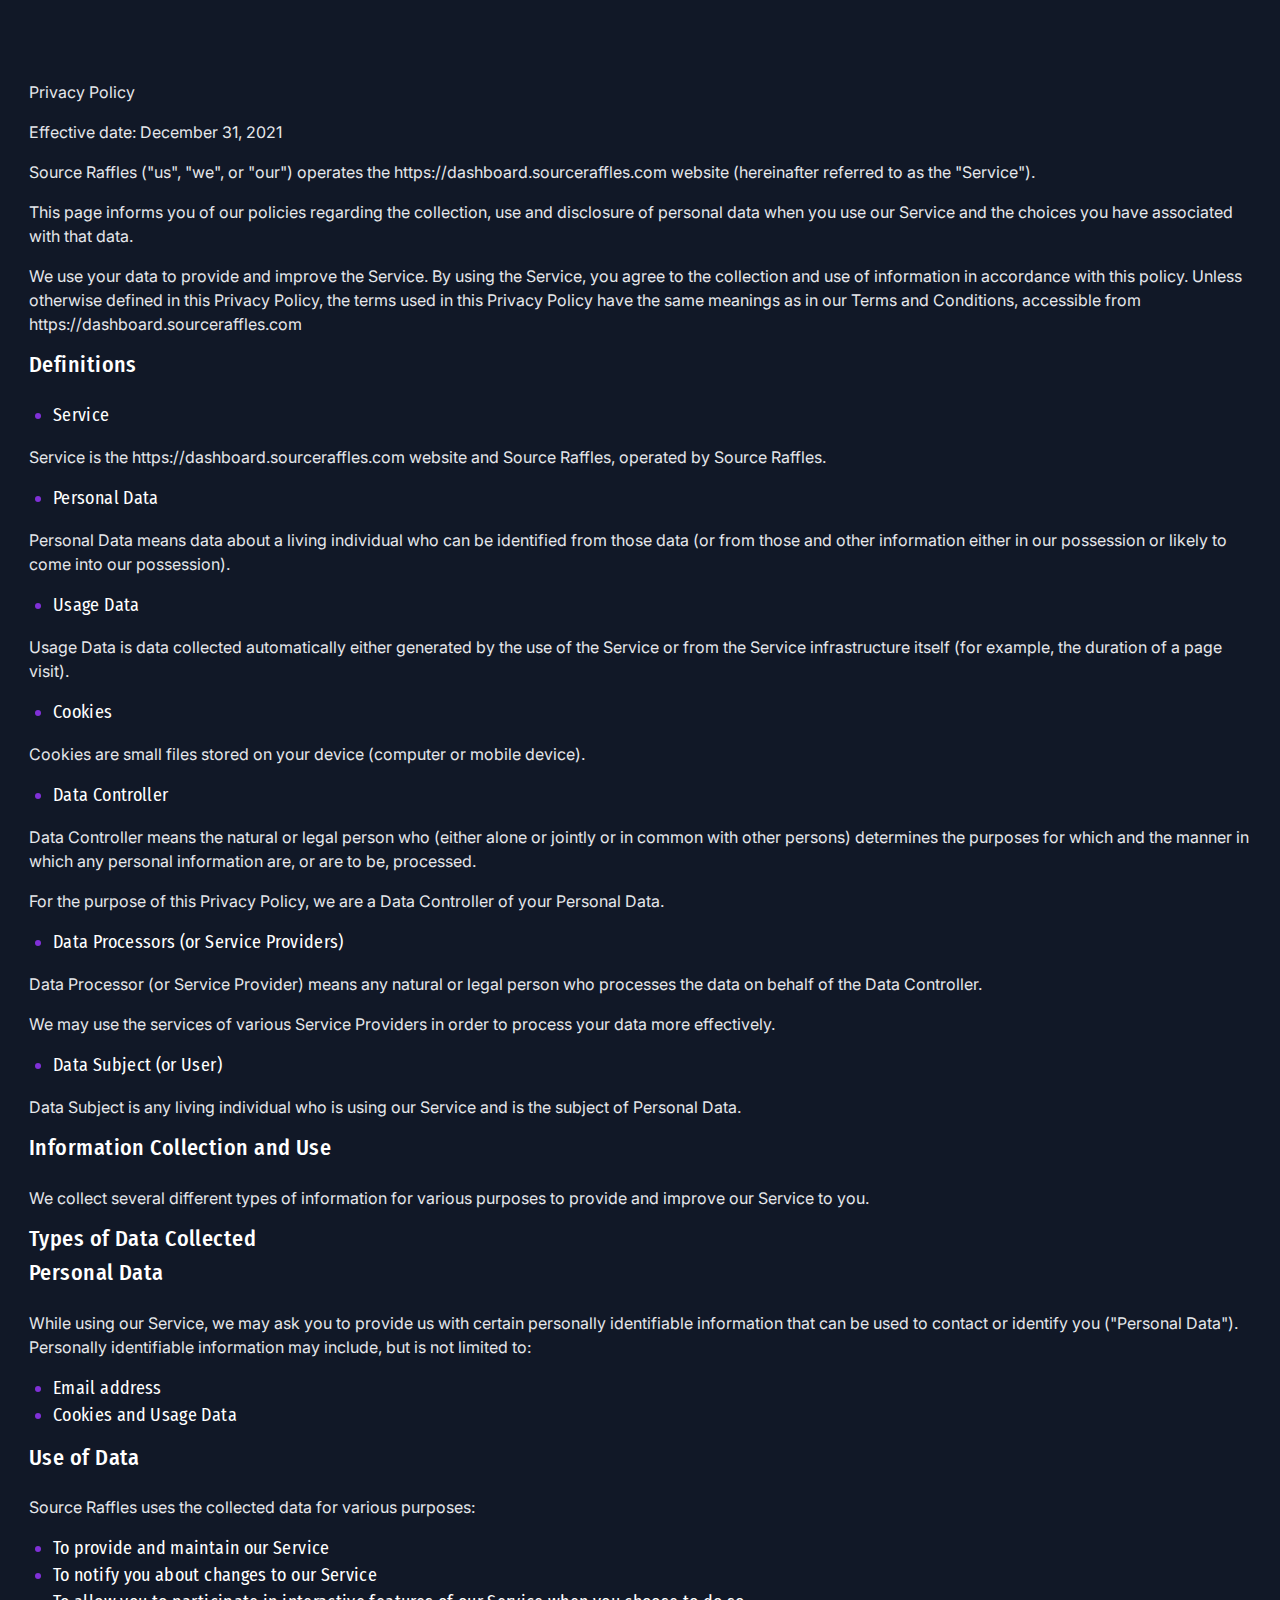
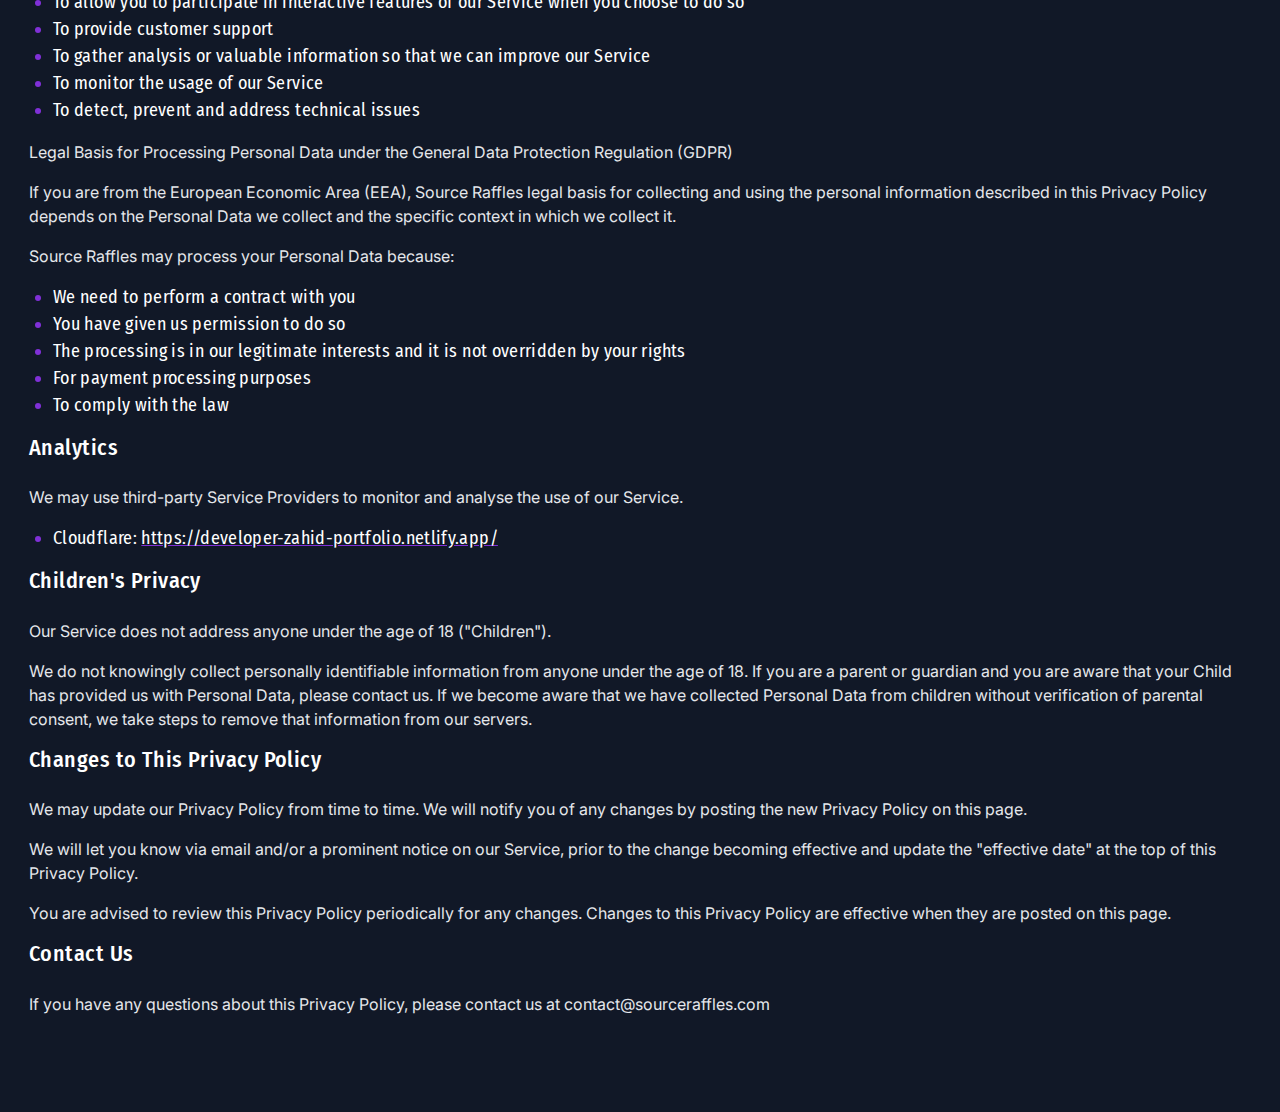
==== privacy.html @ 46d8545e "source raffles v1 init" ====
<!DOCTYPE html>
<html lang="en">
<head>
	<meta charset="UTF-8">
	<meta name="viewport" content="width=device-width, initial-scale=1, shrink-to-fit=no">
	<!-- Site Meta Data -->
    <meta name="author" content="Developer Zahid | Zahid Hasan Munna">
	<!-- Site Title -->
	<title>Source Raffles | Legal</title>
	<!-- Favicon Link -->
	<link rel="icon" type="image/png" sizes="512x512" href="./assets/images/favicon/android-chrome-512x512.png">
	<link rel="icon" type="image/png" sizes="192x192" href="./assets/images/favicon/android-chrome-192x192.png">
	<link rel="apple-touch-icon" sizes="180x180" href="./assets/images/favicon/apple-touch-icon.png">
	<link rel="icon" type="image/png" sizes="32x32" href="./assets/images/favicon/favicon-32x32.png">
	<link rel="icon" type="image/png" sizes="16x16" href="./assets/images/favicon/favicon-16x16.png">
	<link rel="icon" type="image/x-icon" href="./assets/images/favicon/favicon.ico">
	<!-- All CSS -->
	<link rel="stylesheet" href="./assets/plugins/bootstrap/css/bootstrap.min.css">
	<link rel="stylesheet" href="./assets/css/style.css">
</head>
<body>
	<!-- Legal and Privacy Section -->
	<div class="terms-and-privacy section-gap">
		<div class="container container--custom">
			<div class="row">
				<div class="col-12">
					<p>Privacy Policy</p>
					<p>Effective date: December 31, 2021</p>
					<p>Source Raffles ("us", "we", or "our") operates the https://dashboard.sourceraffles.com website (hereinafter referred to as the "Service").</p>
					<p>This page informs you of our policies regarding the collection, use and disclosure of personal data when you use our Service and the choices you have associated with that data.</p>
					<p>We use your data to provide and improve the Service. By using the Service, you agree to the collection and use of information in accordance with this policy. Unless otherwise defined in this Privacy Policy, the terms used in this Privacy Policy have the same meanings as in our Terms and Conditions, accessible from https://dashboard.sourceraffles.com</p>
					<h1 class="title mb-4">Definitions</h1>
					<ul class="list pl-4">
						<li>Service</li>
					</ul>
					<p>Service is the https://dashboard.sourceraffles.com website and Source Raffles, operated by Source Raffles.</p>
					<ul class="list pl-4">
						<li>Personal Data</li>
					</ul>
					<p>Personal Data means data about a living individual who can be identified from those data (or from those and other information either in our possession or likely to come into our possession).</p>
					<ul class="list pl-4">
						<li>Usage Data</li>
					</ul>
					<p>Usage Data is data collected automatically either generated by the use of the Service or from the Service infrastructure itself (for example, the duration of a page visit).</p>
					<ul class="list pl-4">
						<li>Cookies</li>
					</ul>
					<p>Cookies are small files stored on your device (computer or mobile device).</p>
					<ul class="list pl-4">
						<li>Data Controller</li>
					</ul>
					<p>Data Controller means the natural or legal person who (either alone or jointly or in common with other persons) determines the purposes for which and the manner in which any personal information are, or are to be, processed.</p>
					<p>For the purpose of this Privacy Policy, we are a Data Controller of your Personal Data.</p>
					<ul class="list pl-4">
						<li>Data Processors (or Service Providers)</li>
					</ul>
					<p>Data Processor (or Service Provider) means any natural or legal person who processes the data on behalf of the Data Controller.</p>
					<p>We may use the services of various Service Providers in order to process your data more effectively.</p>
					<ul class="list pl-4">
						<li>Data Subject (or User)</li>
					</ul>
					<p>Data Subject is any living individual who is using our Service and is the subject of Personal Data.</p>
					<h1 class="title d-inline-block mb-4">Information Collection and Use</h1>
					<p>We collect several different types of information for various purposes to provide and improve our Service to you.</p>
					<h1 class="title">Types of Data Collected</h1>
					<h1 class="title mb-4">Personal Data</h1>
					<p>While using our Service, we may ask you to provide us with certain personally identifiable information that can be used to contact or identify you ("Personal Data"). Personally identifiable information may include, but is not limited to:</p>
					<ul class="list pl-4">
						<li>Email address</li>
						<li>Cookies and Usage Data</li>
					</ul>
					<h1 class="title mb-4">Use of Data</h1>
					<p>Source Raffles uses the collected data for various purposes:</p>
					<ul class="list pl-4">
						<li>To provide and maintain our Service</li>
						<li>To notify you about changes to our Service</li>
						<li>To allow you to participate in interactive features of our Service when you choose to do so</li>
						<li>To provide customer support</li>
						<li>To gather analysis or valuable information so that we can improve our Service</li>
						<li>To monitor the usage of our Service</li>
						<li>To detect, prevent and address technical issues</li>
					</ul>
					<p>Legal Basis for Processing Personal Data under the General Data Protection Regulation (GDPR)</p>
					<p>If you are from the European Economic Area (EEA), Source Raffles legal basis for collecting and using the personal information described in this Privacy Policy depends on the Personal Data we collect and the specific context in which we collect it.</p>
					<p>Source Raffles may process your Personal Data because:</p>
					<ul class="list pl-4">
						<li>We need to perform a contract with you</li>
						<li>You have given us permission to do so</li>
						<li>The processing is in our legitimate interests and it is not overridden by your rights</li>
						<li>For payment processing purposes</li>
						<li>To comply with the law</li>
					</ul>
					<h1 class="title mb-4">Analytics</h1>
					<p>We may use third-party Service Providers to monitor and analyse the use of our Service.</p>
					<ul class="list pl-4">
						<li>Cloudflare: <a href="https://developer-zahid-portfolio.netlify.app/" target="_blank" class="link-text">https://developer-zahid-portfolio.netlify.app/</a></li>
					</ul>
					<h1 class="title mb-4">Children's Privacy</h1>
					<p>Our Service does not address anyone under the age of 18 ("Children").</p>
					<p>We do not knowingly collect personally identifiable information from anyone under the age of 18. If you are a parent or guardian and you are aware that your Child has provided us with Personal Data, please contact us. If we become aware that we have collected Personal Data from children without verification of parental consent, we take steps to remove that information from our servers.</p>
					<h1 class="title mb-4">Changes to This Privacy Policy</h1>
					<p>We may update our Privacy Policy from time to time. We will notify you of any changes by posting the new Privacy Policy on this page.</p>
					<p>We will let you know via email and/or a prominent notice on our Service, prior to the change becoming effective and update the "effective date" at the top of this Privacy Policy.</p>
					<p>You are advised to review this Privacy Policy periodically for any changes. Changes to this Privacy Policy are effective when they are posted on this page.</p>
					<h1 class="title mb-4">Contact Us</h1>
					<p>If you have any questions about this Privacy Policy, please contact us at contact@sourceraffles.com</p>
				</div>
			</div>
		</div>
	</div>
</body>
</html>
---- assets/css/style.css ----
/* 
------------------
Template Name: Source Raffles | Discord Gaming Bot Type Website
Author Name: Developer Zahid
Author Website: https://developer-zahid-portfolio.netlify.app/
Author Email: coderexpertzahid@gmail.com
Version: 1.00
------------------

----------------
Table of CSS Content
----------------

1.Google Fonts Link
2.Typography Reset
3.Reset CSS
4.Custom Container Style
5.Preloader Section Style
6.Common Section Gap Style
7.Common Section Heading Style
8.Common Large Text Style
9.Common Link Text Style
10.Common Transition Style
11.Common Text Shadow Style
12.Common Gradient Text Style
13.Common Gradient Background Color Style
14.Common Button's Style
15.Header Section Style
16.Off Canvas Navbar Toggler
17.Banner Section Style
18.Banner Image Animation Style
19.About Us Section Style
20.Features Section Style
21.Supported Sites Section Style
22.Contact Section Style
23.Footer Section Style
24.Terms and Privacy Page Style

------------------
*/
/* Google Fonts Link */
@import url("https://fonts.googleapis.com/css2?family=Inter:wght@400;500;600;700&display=swap");
@import url("https://fonts.googleapis.com/css2?family=Fira+Sans+Condensed:wght@300;400;500;700&display=swap");
/* Typography Reset */
h1, .h1,
h2, .h2,
h3, .h3,
h4, .h4,
h5, .h5,
h6, .h6 {
  font-family: "Fira Sans Condensed", sans-serif;
}

h1, .h1 {
  font-size: 2.25rem;
  font-weight: 700;
  letter-spacing: 0.02em;
}

h2, .h2 {
  font-size: 1.875rem;
}

h3, .h3 {
  font-size: 1.5rem;
}

h4, .h4 {
  font-size: 1.125rem;
}

h5, .h5 {
  font-size: 0.75rem;
}

p {
  font-size: 1rem;
}

@media (max-width: 575px) {
  p {
    font-size: 0.875rem;
  }
}

/* Reset CSS */
*,
*::before,
*::after {
  margin: 0;
  padding: 0;
  outline: none;
  -webkit-tap-highlight-color: transparent;
}

::-moz-selection {
  color: #F9FAFB;
  background: #5a12dc;
}

::selection {
  color: #F9FAFB;
  background: #5a12dc;
}

html,
body {
  scroll-behavior: smooth;
}

html {
  font-size: 16px;
  -webkit-text-size-adjust: none;
     -moz-text-size-adjust: none;
      -ms-text-size-adjust: none;
          text-size-adjust: none;
  scrollbar-width: thin;
  scrollbar-color: #8030d7 #111827;
}

html::-webkit-scrollbar {
  width: 8px;
}

html::-webkit-scrollbar-thumb {
  background-color: #8030d7;
}

html::-webkit-scrollbar-track {
  background-color: #111827;
}

body {
  color: rgba(229, 231, 235, 0.8);
  font-weight: 400;
  font-family: "Inter", sans-serif;
  background-color: #111827;
}

a,
a:hover,
a:focus,
a:active {
  text-decoration: none;
  color: unset;
}

a[href*="mailto:"] {
  word-wrap: anywhere;
}

button,
button:hover,
button:focus,
button:active {
  outline: none;
}

ul,
ol {
  list-style: none;
}

img {
  -o-object-fit: cover;
     object-fit: cover;
}

.user-select-none {
  pointer-events: none;
}

.list-inline {
  font-size: 0;
}

.list-inline-item {
  font-size: 1rem;
}

/* Custom Container Style */
@media (min-width: 1200px) {
  .container--custom {
    max-width: 78.25rem;
  }
}

/* Preloader Section Style */
.preloader {
  top: 0;
  left: 0;
  right: 0;
  bottom: 0;
  z-index: 9999;
  background: #1F2937;
  background: -webkit-radial-gradient(top, circle, #1F2937 0%, #111827 72%);
  background: -moz-radial-gradient(top, circle, #1F2937 0%, #111827 72%);
  background: -o-radial-gradient(top, circle, #1F2937 0%, #111827 72%);
  background: radial-gradient(top, circle, #1F2937 0%, #111827 72%);
}

.preloader__content.hide {
  -webkit-transition: -webkit-transform 0.6s cubic-bezier(0.36, 0, 0.66, -0.56);
  transition: -webkit-transform 0.6s cubic-bezier(0.36, 0, 0.66, -0.56);
  -o-transition: -o-transform 0.6s cubic-bezier(0.36, 0, 0.66, -0.56);
  -moz-transition: transform 0.6s cubic-bezier(0.36, 0, 0.66, -0.56), -moz-transform 0.6s cubic-bezier(0.36, 0, 0.66, -0.56);
  transition: transform 0.6s cubic-bezier(0.36, 0, 0.66, -0.56);
  transition: transform 0.6s cubic-bezier(0.36, 0, 0.66, -0.56), -webkit-transform 0.6s cubic-bezier(0.36, 0, 0.66, -0.56), -moz-transform 0.6s cubic-bezier(0.36, 0, 0.66, -0.56), -o-transform 0.6s cubic-bezier(0.36, 0, 0.66, -0.56);
}

.preloader__progressbar {
  width: 65vw;
  height: 2px;
  border-radius: 2px;
  background-color: rgba(31, 41, 55, 0.9);
}

.preloader__progressbar__progress {
  width: 0;
  height: 100%;
  border-radius: inherit;
}

.preloader__counter {
  font-size: 1.5rem;
  font-weight: 700;
}

.preloader.hide, .preloader__content.hide {
  -webkit-transform: translate(0%, 100vh) matrix(1, 0, 0, 1, 0, 0);
     -moz-transform: translate(0%, 100vh) matrix(1, 0, 0, 1, 0, 0);
      -ms-transform: translate(0%, 100vh) matrix(1, 0, 0, 1, 0, 0);
       -o-transform: translate(0%, 100vh) matrix(1, 0, 0, 1, 0, 0);
          transform: translate(0%, 100vh) matrix(1, 0, 0, 1, 0, 0);
}

.preloader.hide {
  -webkit-transition: -webkit-transform 0.6s cubic-bezier(0.25, 1, 0.5, 1);
  transition: -webkit-transform 0.6s cubic-bezier(0.25, 1, 0.5, 1);
  -o-transition: -o-transform 0.6s cubic-bezier(0.25, 1, 0.5, 1);
  -moz-transition: transform 0.6s cubic-bezier(0.25, 1, 0.5, 1), -moz-transform 0.6s cubic-bezier(0.25, 1, 0.5, 1);
  transition: transform 0.6s cubic-bezier(0.25, 1, 0.5, 1);
  transition: transform 0.6s cubic-bezier(0.25, 1, 0.5, 1), -webkit-transform 0.6s cubic-bezier(0.25, 1, 0.5, 1), -moz-transform 0.6s cubic-bezier(0.25, 1, 0.5, 1), -o-transform 0.6s cubic-bezier(0.25, 1, 0.5, 1);
}

/* Common Section Gap Style */
.section-gap {
  padding: 3rem 0;
}

@media (min-width: 768px) {
  .section-gap {
    padding: 5rem 0;
  }
}

.section-gap--fix {
  padding-bottom: 1rem;
}

@media (min-width: 768px) {
  .section-gap--fix {
    padding-bottom: -moz-calc(5rem - 55px);
    padding-bottom: calc(5rem - 55px);
  }
}

/* Common Section Heading Style */
.section-header {
  margin-bottom: 3.25rem;
}

@media (max-width: 1199px) {
  .section-header {
    margin-bottom: 2.5rem;
  }
}

@media (max-width: 767px) {
  .section-header {
    margin-bottom: 1.875rem;
  }
}

.section-header__title {
  font-size: 4.375rem;
}

@media (max-width: 767px) {
  .section-header__title {
    font-size: 3.125rem;
  }
}

@media (max-width: 575px) {
  .section-header__title {
    font-size: 2.375rem;
  }
}

@media (min-width: 992px) {
  .section-header__title {
    line-height: 5.25rem;
  }
}

/* Common Large Text Style */
.text-lg {
  font-weight: 500;
  line-height: 1.875rem;
}

@media (min-width: 1200px) {
  .text-lg {
    width: 55%;
    font-size: 1.25rem;
  }
}

/* Common Link Text Style */
.link-text {
  -webkit-text-decoration: underline #8030d7;
     -moz-text-decoration: underline #8030d7;
          text-decoration: underline #8030d7;
}

.link-text:hover, .link-text:focus {
  color: #8030d7;
  -webkit-text-decoration: underline #5a12dc;
     -moz-text-decoration: underline #5a12dc;
          text-decoration: underline #5a12dc;
}

/* Common Transition Style */
.link-text, .primary-btn,
.secondary-btn,
.scroll-top__btn, .primary-btn::before,
.scroll-top__btn::before, .simple-btn, .header, .header .navbar-toggler, .header .navbar .nav-item, .header .navbar .nav-link, .features__block__number, .features__block__number::before, .footer__list__link, .footer__social__link {
  -webkit-transition: all linear .3s;
  -o-transition: all linear .3s;
  -moz-transition: all linear .3s;
  transition: all linear .3s;
}

/* Common Text Shadow Style */
.section-header__title, .text-lg, .simple-btn, .banner__title {
  text-shadow: 0px 4px 4px rgba(0, 0, 0, 0.07);
}

/* Common Gradient Text Style */
.section-header__title, .banner__title {
  background: -webkit-linear-gradient(3.05deg, #8030d7 2.58%, #5a12dc 105.04%);
  background: -moz-linear-gradient(3.05deg, #8030d7 2.58%, #5a12dc 105.04%);
  background: -o-linear-gradient(3.05deg, #8030d7 2.58%, #5a12dc 105.04%);
  background: linear-gradient(86.95deg, #8030d7 2.58%, #5a12dc 105.04%);
  -webkit-background-clip: text;
  background-clip: text;
  -webkit-text-fill-color: transparent;
}

.section-header__title::-moz-selection, .banner__title::-moz-selection {
  -webkit-text-fill-color: #F9FAFB;
}

.section-header__title::selection, .banner__title::selection {
  -webkit-text-fill-color: #F9FAFB;
}

/* Common Gradient Background Color Style */
.preloader__progressbar__progress, .primary-btn,
.scroll-top__btn, .features__block__number {
  background: -webkit-linear-gradient(3.05deg, #7A2FCC 2.58%, #5E14DC 105.04%);
  background: -moz-linear-gradient(3.05deg, #7A2FCC 2.58%, #5E14DC 105.04%);
  background: -o-linear-gradient(3.05deg, #7A2FCC 2.58%, #5E14DC 105.04%);
  background: linear-gradient(86.95deg, #7A2FCC 2.58%, #5E14DC 105.04%);
}

/* Common Button's Style */
.primary-btn,
.secondary-btn,
.scroll-top__btn {
  color: #F9FAFB;
  border-radius: 0.3125rem;
}

.primary-btn:hover, .primary-btn:focus,
.secondary-btn:hover,
.secondary-btn:focus,
.scroll-top__btn:hover,
.scroll-top__btn:focus {
  color: #5a12dc;
}

.primary-btn,
.secondary-btn {
  font-family: "Inter", sans-serif;
  font-weight: 500;
}

.primary-btn,
.scroll-top__btn {
  isolation: isolate;
}

.primary-btn::before,
.scroll-top__btn::before {
  content: "";
  position: absolute;
  top: 0;
  left: 0;
  width: 100%;
  height: 100%;
  background-color: #F9FAFB;
  z-index: -1;
  border-radius: inherit;
  opacity: 0;
}

.primary-btn:hover::before, .primary-btn:focus::before,
.scroll-top__btn:hover::before,
.scroll-top__btn:focus::before {
  opacity: 1;
}

.primary-btn {
  font-size: 1rem;
  padding: 1.25rem 2.5rem;
}

.secondary-btn {
  font-size: 0.875rem;
  background-color: #1F2937;
  padding: 0.75rem 1.5rem;
}

.secondary-btn:hover, .secondary-btn:focus {
  background-color: #F9FAFB;
}

.scroll-top {
  bottom: 3%;
  right: 1%;
  display: none;
  cursor: pointer;
  z-index: 7;
}

@media (max-width: 575px) {
  .scroll-top {
    right: 2%;
    bottom: 2%;
  }
}

.scroll-top__btn {
  width: 2.8rem;
  height: 2.8rem;
  font-size: 1.5rem;
}

.simple-btn {
  color: #ffffff;
  font-size: 1.125rem;
  font-family: "Fira Sans Condensed", sans-serif;
  font-weight: 300;
  letter-spacing: 0.02em;
  text-underline-offset: 0;
}

.simple-btn:hover, .simple-btn:focus {
  color: #ffffff;
  -webkit-text-decoration: underline #8030d7;
     -moz-text-decoration: underline #8030d7;
          text-decoration: underline #8030d7;
  text-underline-offset: 0.5rem;
}

/* Header Section Style */
.header {
  position: fixed;
  z-index: 9;
  padding-top: 0.9375rem;
}

.header .navbar-toggler {
  font-size: 2rem;
  color: #ffffff;
  z-index: 8;
}

.header .navbar-toggler[aria-expanded="true"], .header .navbar-toggler:hover {
  color: #8030d7;
}

@media (max-width: 991px) {
  .header .navbar-collapse {
    position: fixed;
    top: 0;
    right: 0;
    -webkit-transform: translateX(100%);
       -moz-transform: translateX(100%);
        -ms-transform: translateX(100%);
         -o-transform: translateX(100%);
            transform: translateX(100%);
    display: -webkit-box;
    display: -webkit-flex;
    display: -moz-box;
    display: -ms-flexbox;
    display: flex;
    -webkit-box-orient: vertical;
    -webkit-box-direction: normal;
    -webkit-flex-direction: column;
       -moz-box-orient: vertical;
       -moz-box-direction: normal;
        -ms-flex-direction: column;
            flex-direction: column;
    -webkit-box-align: center;
    -webkit-align-items: center;
       -moz-box-align: center;
        -ms-flex-align: center;
            align-items: center;
    -webkit-box-pack: center;
    -webkit-justify-content: center;
       -moz-box-pack: center;
        -ms-flex-pack: center;
            justify-content: center;
    width: 50%;
    height: 100vh;
    background-color: #111827;
    -webkit-transition: -webkit-transform ease-in-out .3s;
    transition: -webkit-transform ease-in-out .3s;
    -o-transition: -o-transform ease-in-out .3s;
    -moz-transition: transform ease-in-out .3s, -moz-transform ease-in-out .3s;
    transition: transform ease-in-out .3s;
    transition: transform ease-in-out .3s, -webkit-transform ease-in-out .3s, -moz-transform ease-in-out .3s, -o-transform ease-in-out .3s;
  }
  .header .navbar-collapse.show {
    -webkit-transform: translateX(0);
       -moz-transform: translateX(0);
        -ms-transform: translateX(0);
         -o-transform: translateX(0);
            transform: translateX(0);
  }
  .header .navbar-collapse .navbar-nav {
    width: 100%;
  }
  .header .navbar-collapse .navbar-nav .nav-item {
    margin: 0.4rem 0;
  }
  .header .navbar-collapse .secondary-btn {
    margin-top: 0.4rem;
  }
}

@media (max-width: 767px) {
  .header .navbar-collapse {
    width: 100%;
  }
}

.header .navbar .nav-link {
  color: #F9FAFB;
  font-size: 0.875rem;
  font-weight: 500;
  padding-left: 1.25rem;
  padding-right: 1.25rem;
}

.header .navbar .nav-link.active, .header .navbar .nav-link:hover, .header .navbar .nav-link:focus {
  color: #8030d7;
}

.header--fixed {
  padding-top: 0;
  background-color: rgba(0, 0, 0, 0.5);
  -webkit-backdrop-filter: saturate(180%) blur(5px);
          backdrop-filter: saturate(180%) blur(5px);
}

/* Off Canvas Navbar Toggler */
.offCanvasMenuCloser {
  top: 0;
  left: 0;
  -webkit-transform: translateX(100%);
     -moz-transform: translateX(100%);
      -ms-transform: translateX(100%);
       -o-transform: translateX(100%);
          transform: translateX(100%);
  width: 100%;
  height: 100%;
  background: rgba(0, 0, 0, 0.5);
  z-index: 8;
  opacity: 0;
  -webkit-transition: opacity .4s ease .4s;
  -o-transition: opacity .4s ease .4s;
  -moz-transition: opacity .4s ease .4s;
  transition: opacity .4s ease .4s;
  display: none;
}

.offCanvasMenuCloser.show {
  -webkit-transform: translateX(0);
     -moz-transform: translateX(0);
      -ms-transform: translateX(0);
       -o-transform: translateX(0);
          transform: translateX(0);
  opacity: 1;
}

@media (min-width: 768px) and (max-width: 1199px) {
  .offCanvasMenuCloser {
    display: block;
  }
}

/* Banner Section Style */
.banner {
  padding-top: 10rem;
}

.banner__wrapper {
  padding-bottom: 5.625rem;
}

@media (min-width: 992px) {
  .banner__wrapper {
    padding-bottom: 10rem;
  }
}

.banner-shape {
  -webkit-filter: blur(110px);
          filter: blur(110px);
}

@media (min-width: 576px) {
  .banner-shape {
    -webkit-filter: blur(150px);
            filter: blur(150px);
  }
}

.banner-shape--left {
  left: -4.31%;
  width: 9.375rem;
  height: 9.375rem;
  background-color: #6218D9;
}

@media (min-width: 1401px) {
  .banner-shape--left {
    left: 15%;
  }
}

@media (min-width: 576px) {
  .banner-shape--left {
    width: 13.6875rem;
    height: 13rem;
  }
}

.banner-shape--center {
  left: 49.86%;
  -webkit-transform: translateY(80%);
     -moz-transform: translateY(80%);
      -ms-transform: translateY(80%);
       -o-transform: translateY(80%);
          transform: translateY(80%);
  width: 8.1875rem;
  height: 7.75rem;
  background-color: #A21CAF;
}

@media (max-width: 991px) {
  .banner-shape--center {
    left: initial;
    right: 0;
  }
}

.banner-shape--right {
  right: 0;
  -webkit-transform: translateY(20%);
     -moz-transform: translateY(20%);
      -ms-transform: translateY(20%);
       -o-transform: translateY(20%);
          transform: translateY(20%);
  width: 12.5rem;
  height: 11.25rem;
  background-color: #7E2FD7;
}

@media (max-width: 991px) {
  .banner-shape--right {
    bottom: 5%;
  }
}

@media (min-width: 576px) {
  .banner-shape--right {
    width: 21.25rem;
    height: 20.125rem;
  }
}

@media (min-width: 1401px) {
  .banner-shape--right {
    right: 10%;
  }
}

.banner__title {
  font-size: 4.375rem;
}

@media (max-width: 575px) {
  .banner__title {
    font-size: 3.125rem;
  }
}

.banner__text {
  font-size: 0.9375rem;
  font-weight: 500;
  margin: 2.375rem 0;
}

.banner__image {
  -webkit-animation-name: bounce;
     -moz-animation-name: bounce;
       -o-animation-name: bounce;
          animation-name: bounce;
  -webkit-animation-iteration-count: infinite;
     -moz-animation-iteration-count: infinite;
       -o-animation-iteration-count: infinite;
          animation-iteration-count: infinite;
}

.banner__image--front {
  margin-top: 4.375rem;
  -webkit-animation-duration: 4s;
     -moz-animation-duration: 4s;
       -o-animation-duration: 4s;
          animation-duration: 4s;
  -webkit-animation-timing-function: linear;
     -moz-animation-timing-function: linear;
       -o-animation-timing-function: linear;
          animation-timing-function: linear;
}

.banner__image--back {
  top: 0;
  left: 29%;
  -webkit-animation-duration: 3s;
     -moz-animation-duration: 3s;
       -o-animation-duration: 3s;
          animation-duration: 3s;
  -webkit-animation-timing-function: ease-in-out;
     -moz-animation-timing-function: ease-in-out;
       -o-animation-timing-function: ease-in-out;
          animation-timing-function: ease-in-out;
}

/* Banner Image Animation Style */
@-webkit-keyframes bounce {
  0%, 100% {
    -webkit-transform: translateY(0);
            transform: translateY(0);
  }
  50% {
    -webkit-transform: translateY(6%);
            transform: translateY(6%);
  }
}
@-moz-keyframes bounce {
  0%, 100% {
    -moz-transform: translateY(0);
         transform: translateY(0);
  }
  50% {
    -moz-transform: translateY(6%);
         transform: translateY(6%);
  }
}
@-o-keyframes bounce {
  0%, 100% {
    -o-transform: translateY(0);
       transform: translateY(0);
  }
  50% {
    -o-transform: translateY(6%);
       transform: translateY(6%);
  }
}
@keyframes bounce {
  0%, 100% {
    -webkit-transform: translateY(0);
       -moz-transform: translateY(0);
         -o-transform: translateY(0);
            transform: translateY(0);
  }
  50% {
    -webkit-transform: translateY(6%);
       -moz-transform: translateY(6%);
         -o-transform: translateY(6%);
            transform: translateY(6%);
  }
}

/* About Us Section Style */
@media (min-width: 1200px) {
  .about .text-lg {
    width: 55%;
  }
}

/* Features Section Style */
.features__block {
  color: #ffffff;
  margin-bottom: 3.4375rem;
}

.features__block__number {
  width: 4.5rem;
  height: 4.5rem;
  color: #8030d7;
  font-size: 1.875rem;
  font-weight: 500;
  margin-right: 2.5rem;
  isolation: isolate;
}

@media (max-width: 767px) {
  .features__block__number {
    width: 3.75rem;
    height: 3.75rem;
    font-size: 1.25rem;
    margin-right: 1.875rem;
  }
}

@media (max-width: 575px) {
  .features__block__number {
    width: 3.125rem;
    height: 3.125rem;
    margin-right: 1.25rem;
  }
}

.features__block__number::before {
  content: "";
  position: absolute;
  top: 0;
  left: 0;
  width: 100%;
  height: 100%;
  background-color: #F4F5F7;
  z-index: -1;
  border-radius: inherit;
  opacity: 1;
}

.features__block__title {
  font-size: 1.5rem;
  font-family: "Inter", sans-serif;
  font-weight: 500;
}

.features__block:hover .features__block__number {
  color: #ffffff;
}

.features__block:hover .features__block__number::before {
  opacity: 0;
}

/* Supported Sites Section Style */
.sites__list:not(:last-child) {
  margin-bottom: 4rem;
}

@media (max-width: 365px) {
  .sites__list:not(:last-child) .sites__list__item:nth-child(3) {
    margin-right: 0rem;
  }
  .sites__list:not(:last-child) .sites__list__item:nth-child(4) {
    display: block;
  }
}

@media (max-width: 480px) {
  .sites__list__item {
    margin-bottom: 0.625rem;
  }
}

.sites__list__item:not(:last-child) {
  margin-right: 1.5625rem;
}

@media (min-width: 1200px) {
  .sites__list__item:not(:last-child) {
    margin-right: 3.125rem;
  }
}

.sites__list__link__image {
  -webkit-filter: drop-shadow(0px 10px 20px rgba(41, 41, 42, 0.07));
          filter: drop-shadow(0px 10px 20px rgba(41, 41, 42, 0.07));
}

/* Contact Section Style */
@media (min-width: 1200px) {
  .contact .text-lg {
    width: 50%;
  }
}

/* Footer Section Style */
.footer {
  color: #F9FAFB;
  padding: 3rem 0;
}

.footer__list__link:hover, .footer__list__link:focus {
  -webkit-text-decoration: underline #8030d7;
     -moz-text-decoration: underline #8030d7;
          text-decoration: underline #8030d7;
}

.footer__social__item:not(:last-child) {
  margin-right: 1rem;
}

.footer__social__link {
  width: 2.5rem;
  height: 2.5rem;
  background-color: #1F2937;
}

.footer__social__link:hover, .footer__social__link:focus {
  color: #5a12dc;
  background-color: #F9FAFB;
}

/* Terms and Privacy Page Style */
.terms-and-privacy .title {
  color: #ffffff;
  font-size: 1.375rem;
  font-weight: 500;
}

.terms-and-privacy p {
  color: #E5E7EB;
}

.terms-and-privacy .list {
  color: #ffffff;
  font-size: 1.125rem;
  font-weight: 400;
  font-family: "Fira Sans Condensed", sans-serif;
  list-style-type: disc;
  letter-spacing: 0.02em;
}

.terms-and-privacy .list li::marker {
  color: #8030d7;
}
/*# sourceMappingURL=style.css.map */
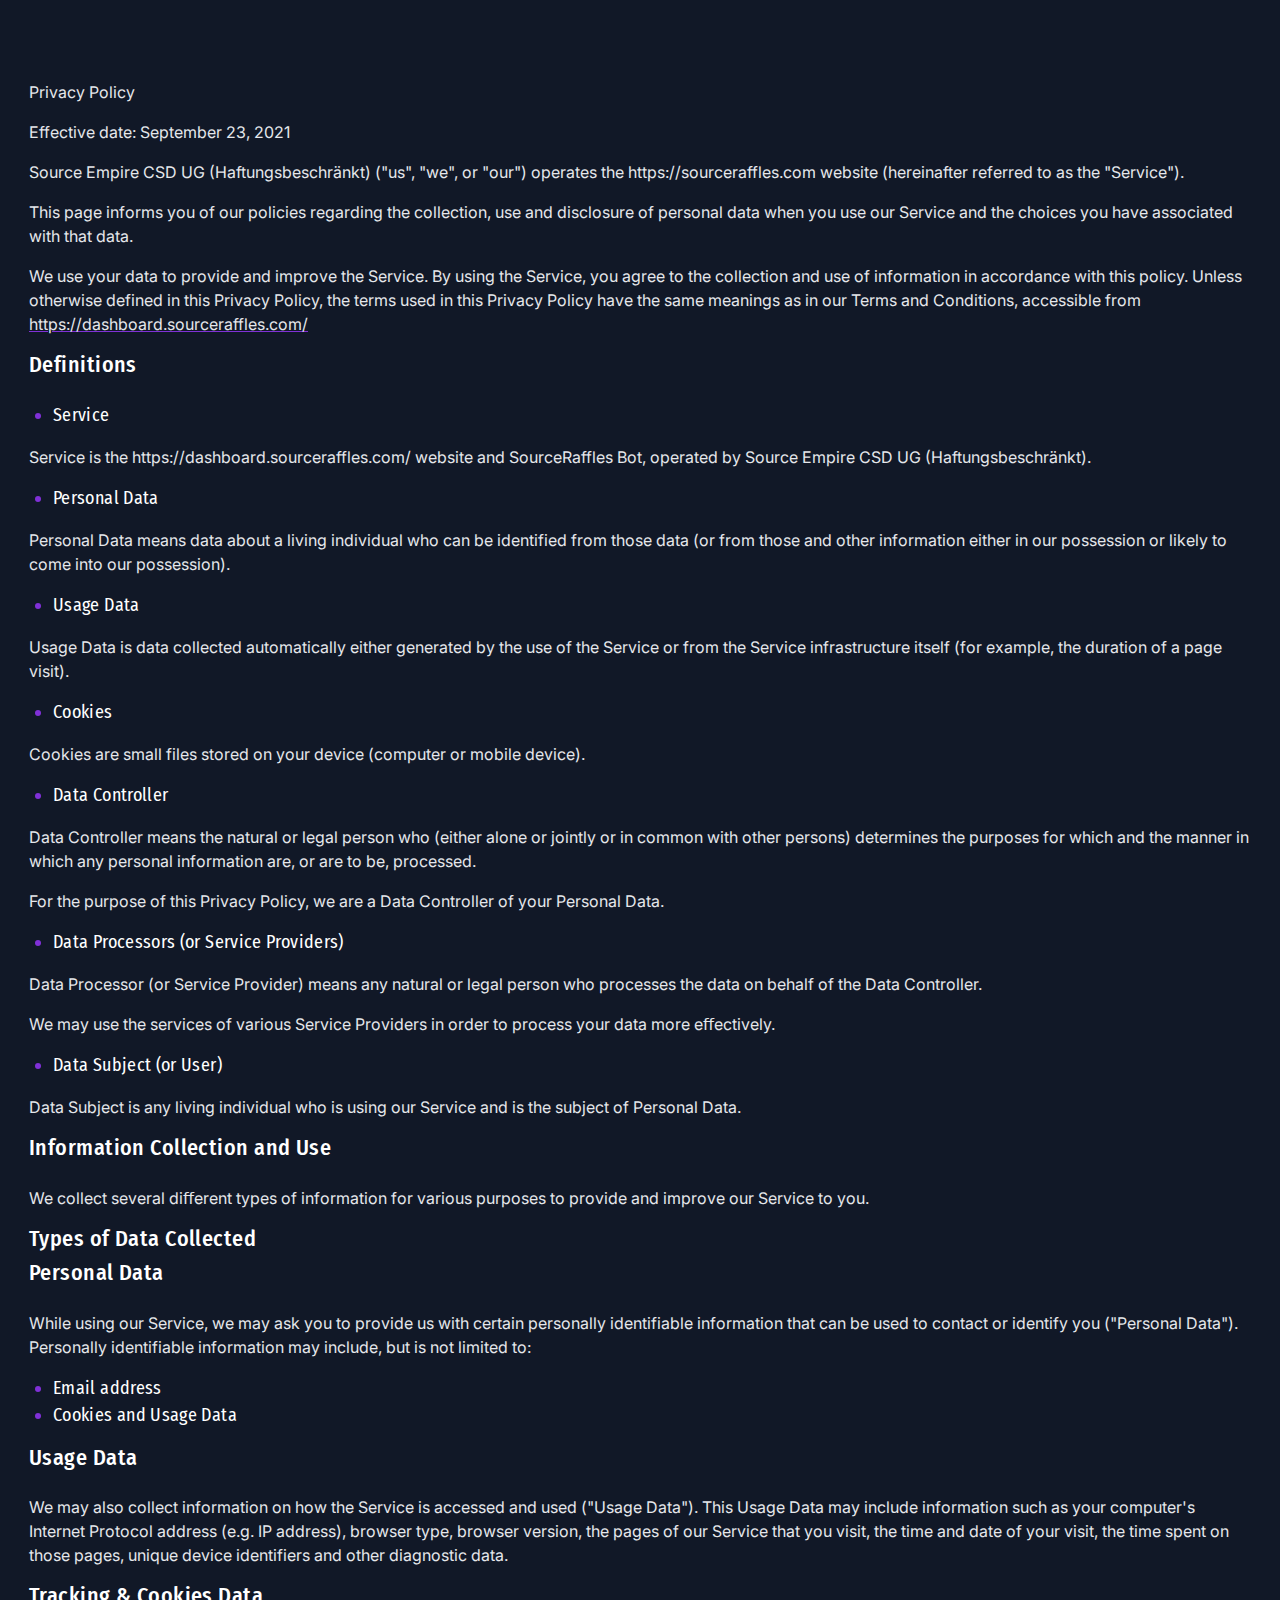
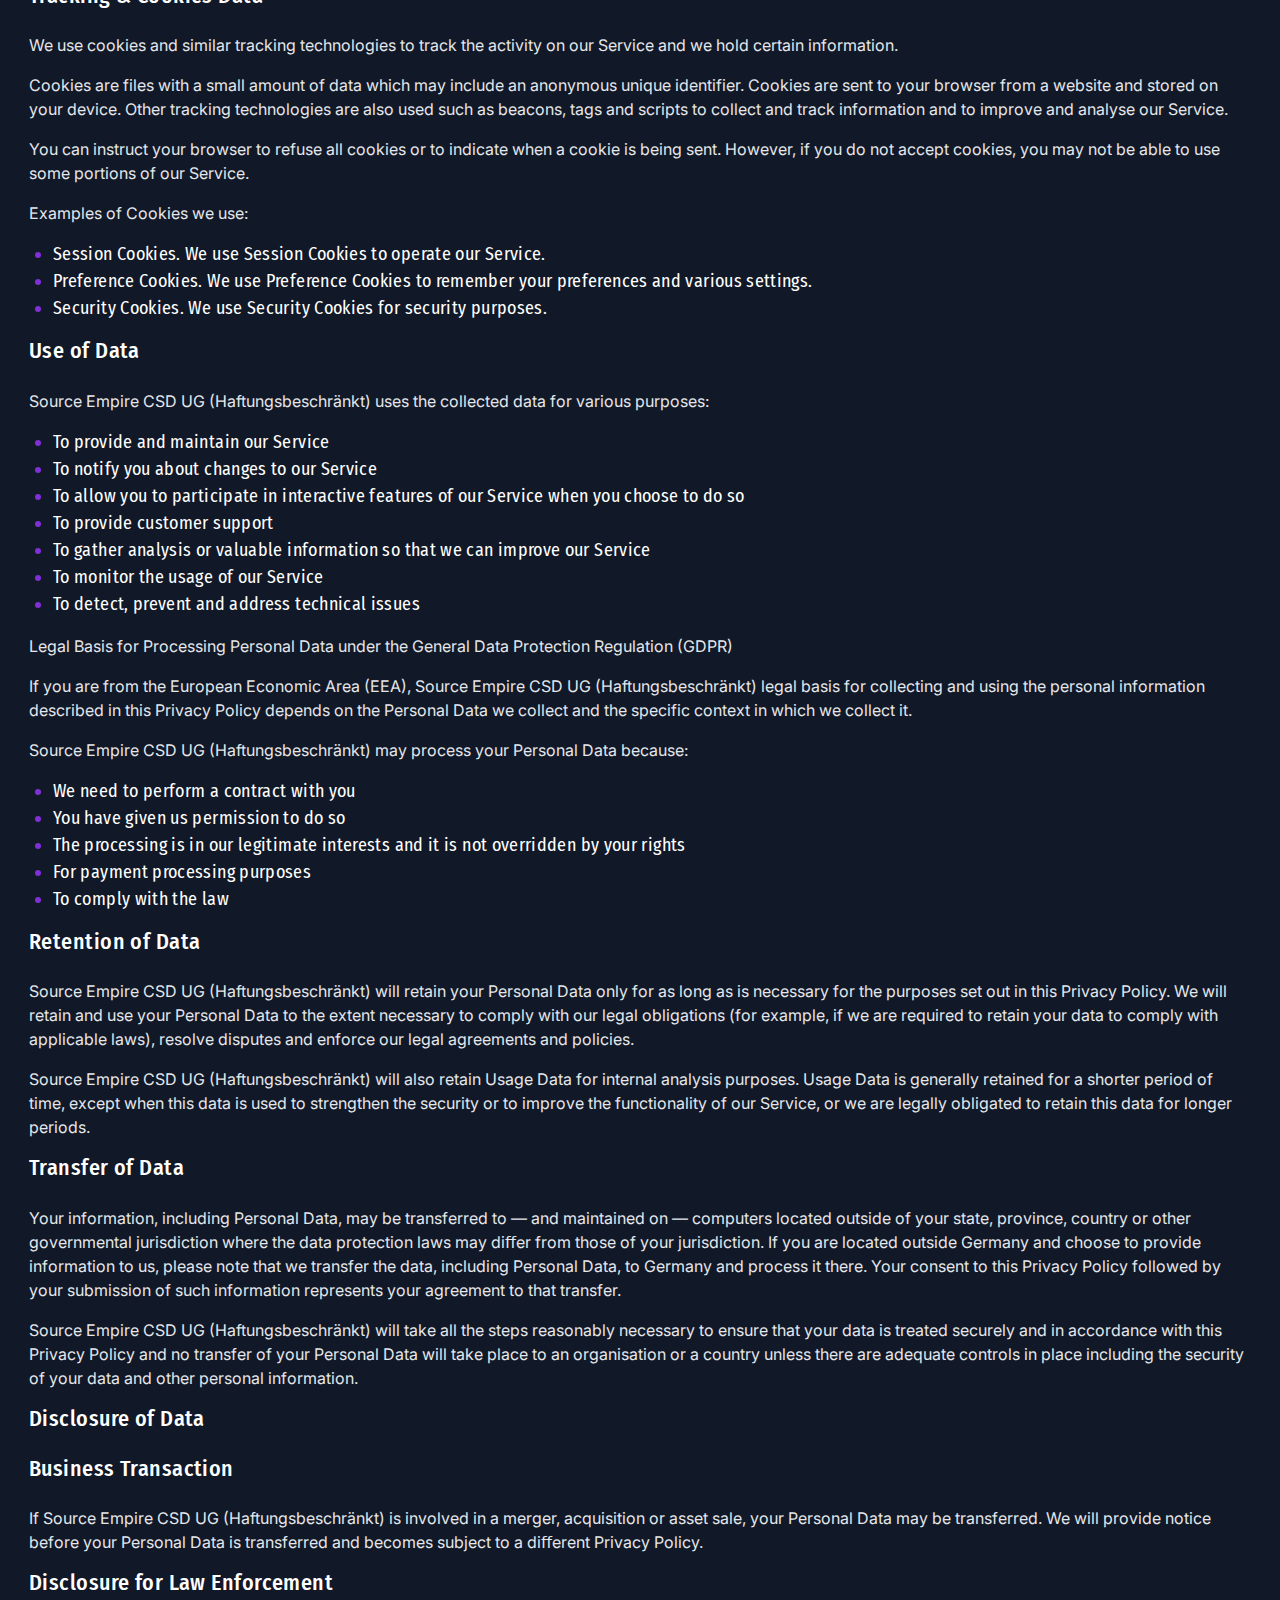
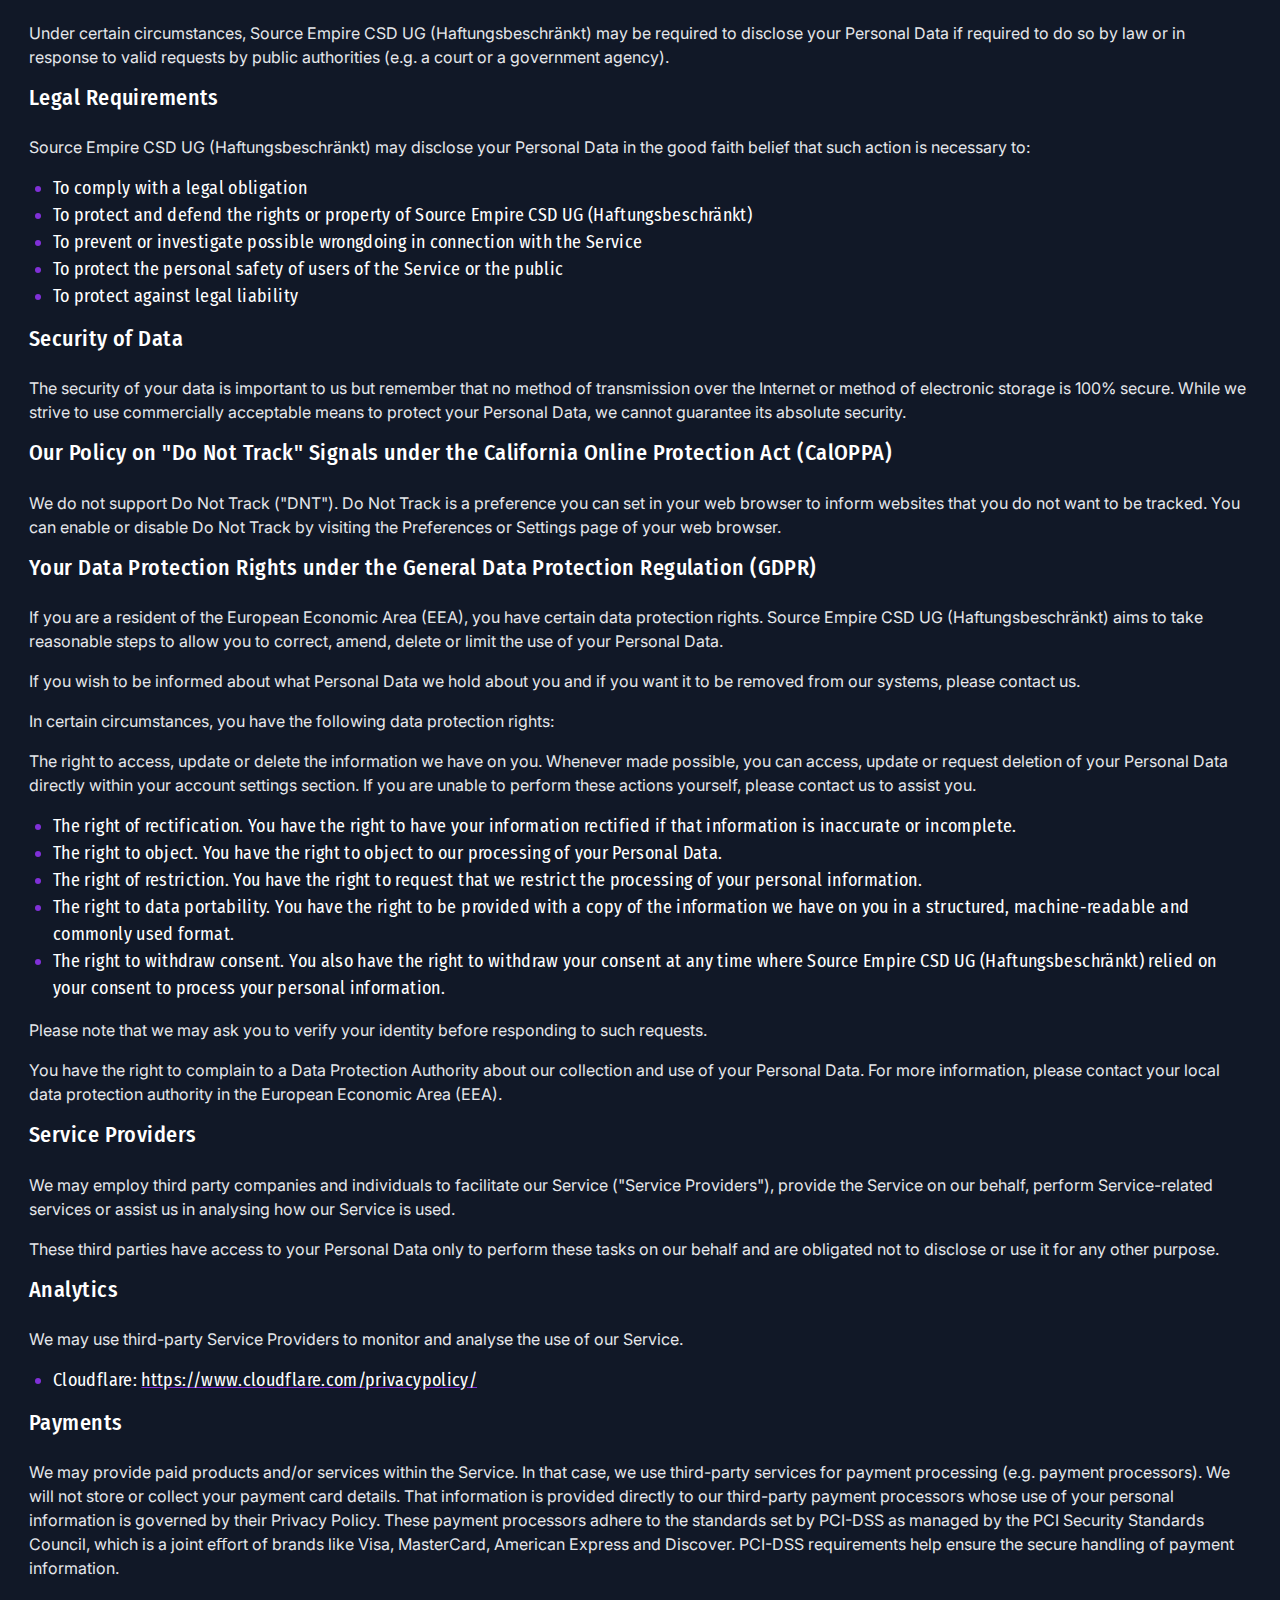
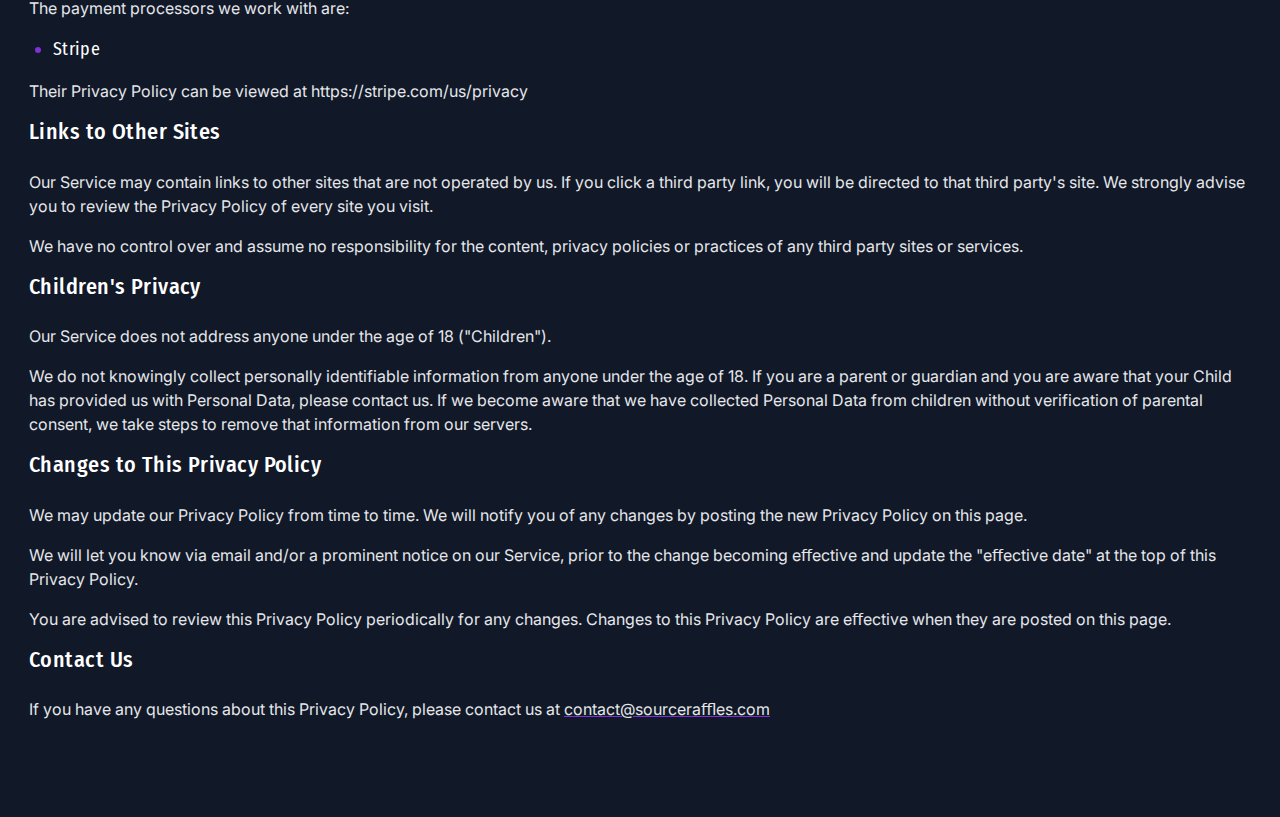
==== commit 8e176a66: "Updated privacy & terms pages content" ====
--- a/privacy.html
+++ b/privacy.html
@@ -6,7 +6,7 @@
 	<!-- Site Meta Data -->
     <meta name="author" content="Developer Zahid | Zahid Hasan Munna">
 	<!-- Site Title -->
-	<title>Source Raffles | Legal</title>
+	<title>Source Raffles | Privacy Policy</title>
 	<!-- Favicon Link -->
 	<link rel="icon" type="image/png" sizes="512x512" href="./assets/images/favicon/android-chrome-512x512.png">
 	<link rel="icon" type="image/png" sizes="192x192" href="./assets/images/favicon/android-chrome-192x192.png">
@@ -19,25 +19,25 @@
 	<link rel="stylesheet" href="./assets/css/style.css">
 </head>
 <body>
-	<!-- Legal and Privacy Section -->
+	<!-- Privacy Policy Section -->
 	<div class="terms-and-privacy section-gap">
 		<div class="container container--custom">
 			<div class="row">
 				<div class="col-12">
 					<p>Privacy Policy</p>
-					<p>Effective date: December 31, 2021</p>
-					<p>Source Raffles ("us", "we", or "our") operates the https://dashboard.sourceraffles.com website (hereinafter referred to as the "Service").</p>
+					<p>Effective date: September 23, 2021</p>
+					<p>Source Empire CSD UG (Haftungsbeschränkt) ("us", "we", or "our") operates the https://sourceraffles.com website (hereinafter referred to as the "Service").</p>
 					<p>This page informs you of our policies regarding the collection, use and disclosure of personal data when you use our Service and the choices you have associated with that data.</p>
-					<p>We use your data to provide and improve the Service. By using the Service, you agree to the collection and use of information in accordance with this policy. Unless otherwise defined in this Privacy Policy, the terms used in this Privacy Policy have the same meanings as in our Terms and Conditions, accessible from https://dashboard.sourceraffles.com</p>
+					<p>We use your data to provide and improve the Service. By using the Service, you agree to the collection and use of information in accordance with this policy. Unless otherwise defined in this Privacy Policy, the terms used in this Privacy Policy have the same meanings as in our Terms and Conditions, accessible from <a href="https://sourceraffles.com/" class="link-text">https://dashboard.sourceraffles.com/</a></p>
 					<h1 class="title mb-4">Definitions</h1>
 					<ul class="list pl-4">
 						<li>Service</li>
 					</ul>
-					<p>Service is the https://dashboard.sourceraffles.com website and Source Raffles, operated by Source Raffles.</p>
+					<p>Service is the https://dashboard.sourceraffles.com/ website and SourceRaffles Bot, operated by Source Empire CSD UG (Haftungsbeschränkt).</p>
 					<ul class="list pl-4">
 						<li>Personal Data</li>
 					</ul>
-					<p>Personal Data means data about a living individual who can be identified from those data (or from those and other information either in our possession or likely to come into our possession).</p>
+					<p>Personal Data means data about a living individual who can be identified from those data (or from those and other information either in our possession or likely to come into our possession). </p>
 					<ul class="list pl-4">
 						<li>Usage Data</li>
 					</ul>
@@ -55,13 +55,13 @@
 						<li>Data Processors (or Service Providers)</li>
 					</ul>
 					<p>Data Processor (or Service Provider) means any natural or legal person who processes the data on behalf of the Data Controller.</p>
-					<p>We may use the services of various Service Providers in order to process your data more effectively.</p>
+					<p>We may use the services of various Service Providers in order to process your data more eﬀectively.</p>
 					<ul class="list pl-4">
 						<li>Data Subject (or User)</li>
 					</ul>
 					<p>Data Subject is any living individual who is using our Service and is the subject of Personal Data.</p>
 					<h1 class="title d-inline-block mb-4">Information Collection and Use</h1>
-					<p>We collect several different types of information for various purposes to provide and improve our Service to you.</p>
+					<p>We collect several diﬀerent types of information for various purposes to provide and improve our Service to you.</p>
 					<h1 class="title">Types of Data Collected</h1>
 					<h1 class="title mb-4">Personal Data</h1>
 					<p>While using our Service, we may ask you to provide us with certain personally identifiable information that can be used to contact or identify you ("Personal Data"). Personally identifiable information may include, but is not limited to:</p>
@@ -69,8 +69,20 @@
 						<li>Email address</li>
 						<li>Cookies and Usage Data</li>
 					</ul>
+					<h1 class="title mb-4">Usage Data</h1>
+					<p>We may also collect information on how the Service is accessed and used ("Usage Data"). This Usage Data may include information such as your computer's Internet Protocol address (e.g. IP address), browser type, browser version, the pages of our Service that you visit, the time and date of your visit, the time spent on those pages, unique device identifiers and other diagnostic data.</p>
+					<h1 class="title mb-4">Tracking & Cookies Data</h1>
+					<p>We use cookies and similar tracking technologies to track the activity on our Service and we hold certain information.</p>
+					<p>Cookies are files with a small amount of data which may include an anonymous unique identifier. Cookies are sent to your browser from a website and stored on your device. Other tracking technologies are also used such as beacons, tags and scripts to collect and track information and to improve and analyse our Service.</p>
+					<p>You can instruct your browser to refuse all cookies or to indicate when a cookie is being sent. However, if you do not accept cookies, you may not be able to use some portions of our Service.</p>
+					<p>Examples of Cookies we use:</p>
+					<ul class="list pl-4">
+						<li>Session Cookies. We use Session Cookies to operate our Service.</li>
+						<li>Preference Cookies. We use Preference Cookies to remember your preferences and various settings.</li>
+						<li>Security Cookies. We use Security Cookies for security purposes.</li>
+					</ul>
 					<h1 class="title mb-4">Use of Data</h1>
-					<p>Source Raffles uses the collected data for various purposes:</p>
+					<p>Source Empire CSD UG (Haftungsbeschränkt) uses the collected data for various purposes:</p>
 					<ul class="list pl-4">
 						<li>To provide and maintain our Service</li>
 						<li>To notify you about changes to our Service</li>
@@ -81,8 +93,8 @@
 						<li>To detect, prevent and address technical issues</li>
 					</ul>
 					<p>Legal Basis for Processing Personal Data under the General Data Protection Regulation (GDPR)</p>
-					<p>If you are from the European Economic Area (EEA), Source Raffles legal basis for collecting and using the personal information described in this Privacy Policy depends on the Personal Data we collect and the specific context in which we collect it.</p>
-					<p>Source Raffles may process your Personal Data because:</p>
+					<p>If you are from the European Economic Area (EEA), Source Empire CSD UG (Haftungsbeschränkt) legal basis for collecting and using the personal information described in this Privacy Policy depends on the Personal Data we collect and the specific context in which we collect it.</p>
+					<p>Source Empire CSD UG (Haftungsbeschränkt) may process your Personal Data because:</p>
 					<ul class="list pl-4">
 						<li>We need to perform a contract with you</li>
 						<li>You have given us permission to do so</li>
@@ -90,20 +102,72 @@
 						<li>For payment processing purposes</li>
 						<li>To comply with the law</li>
 					</ul>
+					<h1 class="title mb-4">Retention of Data</h1>
+					<p>Source Empire CSD UG (Haftungsbeschränkt) will retain your Personal Data only for as long as is necessary for the purposes set out in this Privacy Policy. We will retain and use your Personal Data to the extent necessary to comply with our legal obligations (for example, if we are required to retain your data to comply with applicable laws), resolve disputes and enforce our legal agreements and policies.</p>
+					<p>Source Empire CSD UG (Haftungsbeschränkt) will also retain Usage Data for internal analysis purposes. Usage Data is generally retained for a shorter period of time, except when this data is used to strengthen the security or to improve the functionality of our Service, or we are legally obligated to retain this data for longer periods.</p>
+					<h1 class="title mb-4">Transfer of Data</h1>
+					<p>Your information, including Personal Data, may be transferred to — and maintained on — computers located outside of your state, province, country or other governmental jurisdiction where the data protection laws may diﬀer from those of your jurisdiction. If you are located outside Germany and choose to provide information to us, please note that we transfer the data, including Personal Data, to Germany and process it there. Your consent to this Privacy Policy followed by your submission of such information represents your agreement to that transfer.</p>
+					<p>Source Empire CSD UG (Haftungsbeschränkt) will take all the steps reasonably necessary to ensure that your data is treated securely and in accordance with this Privacy Policy and no transfer of your Personal Data will take place to an organisation or a country unless there are adequate controls in place including the security of your data and other personal information.</p>
+					<h1 class="title mb-4">Disclosure of Data</h1>
+					<h1 class="title mb-4">Business Transaction</h1>
+					<p>If Source Empire CSD UG (Haftungsbeschränkt) is involved in a merger, acquisition or asset sale, your Personal Data may be transferred. We will provide notice before your Personal Data is transferred and becomes subject to a diﬀerent Privacy Policy.</p>
+					<h1 class="title mb-4">Disclosure for Law Enforcement</h1>
+					<p>Under certain circumstances, Source Empire CSD UG (Haftungsbeschränkt) may be required to disclose your Personal Data if required to do so by law or in response to valid requests by public authorities (e.g. a court or a government agency).</p>
+					<h1 class="title mb-4">Legal Requirements</h1>
+					<p>Source Empire CSD UG (Haftungsbeschränkt) may disclose your Personal Data in the good faith belief that such action is necessary to:</p>
+					<ul class="list pl-4">
+						<li>To  comply with a legal obligation</li>
+						<li>To protect and defend the rights or property of Source Empire CSD UG (Haftungsbeschränkt)</li>
+						<li>To prevent or investigate possible wrongdoing in connection with the Service</li>
+						<li>To protect the personal safety of users of the Service or the public</li>
+						<li>To protect against legal liability</li>
+					</ul>
+					<h1 class="title mb-4">Security of Data</h1>
+					<p>The security of your data is important to us but remember that no method of transmission over the Internet or method of electronic storage is 100% secure. While we strive to use commercially acceptable means to protect your Personal Data, we cannot guarantee its absolute security.</p>
+					<h1 class="title mb-4">Our Policy on "Do Not Track" Signals under the California Online Protection Act (CalOPPA)</h1>
+					<p>We do not support Do Not Track ("DNT"). Do Not Track is a preference you can set in your web browser to inform websites that you do not want to be tracked. You can enable or disable Do Not Track by visiting the Preferences or Settings page of your web browser.</p>
+					<h1 class="title mb-4">Your Data Protection Rights under the General Data Protection Regulation (GDPR)</h1>
+					<p>If you are a resident of the European Economic Area (EEA), you have certain data protection rights. Source Empire CSD UG (Haftungsbeschränkt) aims to take reasonable steps to allow you to correct, amend, delete or limit the use of your Personal Data.</p>
+					<p>If you wish to be informed about what Personal Data we hold about you and if you want it to be removed from our systems, please contact us.</p>
+					<p>In certain circumstances, you have the following data protection rights:</p>
+					<p>The right to access, update or delete the information we have on you. Whenever made possible, you can access, update or request deletion of your Personal Data directly within your account settings section. If you are unable to perform these actions yourself, please contact us to assist you.</p>
+					<ul class="list pl-4">
+						<li>The right of rectification. You have the right to have your information rectified if that information is inaccurate or incomplete.</li>
+						<li>The right to object. You have the right to object to our processing of your Personal Data.</li>
+						<li>The right of restriction. You have the right to request that we restrict the processing of your personal information.</li>
+						<li>The right to data portability. You have the right to be provided with a copy of the information we have on you in a structured, machine-readable and commonly used format.</li>
+						<li>The right to withdraw consent. You also have the right to withdraw your consent at any time where Source Empire CSD UG (Haftungsbeschränkt) relied on your consent to process your personal information.</li>
+					</ul>
+					<p>Please note that we may ask you to verify your identity before responding to such requests.</p>
+					<p>You have the right to complain to a Data Protection Authority about our collection and use of your Personal Data. For more information, please contact your local data protection authority in the European Economic Area (EEA).</p>
+					<h1 class="title mb-4">Service Providers</h1>
+					<p>We may employ third party companies and individuals to facilitate our Service ("Service Providers"), provide the Service on our behalf, perform Service-related services or assist us in analysing how our Service is used.</p>
+					<p>These third parties have access to your Personal Data only to perform these tasks on our behalf and are obligated not to disclose or use it for any other purpose.</p>
+
 					<h1 class="title mb-4">Analytics</h1>
 					<p>We may use third-party Service Providers to monitor and analyse the use of our Service.</p>
 					<ul class="list pl-4">
-						<li>Cloudflare: <a href="https://developer-zahid-portfolio.netlify.app/" target="_blank" class="link-text">https://developer-zahid-portfolio.netlify.app/</a></li>
+						<li>Cloudflare: <a href="https://www.cloudflare.com/privacypolicy/" target="_blank" class="link-text">https://www.cloudflare.com/privacypolicy/</a></li>
 					</ul>
+					<h1 class="title mb-4">Payments</h1>
+					<p>We may provide paid products and/or services within the Service. In that case, we use third-party services for payment processing (e.g. payment processors). We will not store or collect your payment card details. That information is provided directly to our third-party payment processors whose use of your personal information is governed by their Privacy Policy. These payment processors adhere to the standards set by PCI-DSS as managed by the PCI Security Standards Council, which is a joint eﬀort of brands like Visa, MasterCard, American Express and Discover. PCI-DSS requirements help ensure the secure handling of payment information.</p>
+					<p>The payment processors we work with are:</p>
+					<ul class="list pl-4">
+						<li>Stripe</li>
+					</ul>
+					<p>Their Privacy Policy can be viewed at https://stripe.com/us/privacy</p>
+					<h1 class="title mb-4">Links to Other Sites</h1>
+					<p>Our Service may contain links to other sites that are not operated by us. If you click a third party link, you will be directed to that third party's site. We strongly advise you to review the Privacy Policy of every site you visit.</p>
+					<p>We have no control over and assume no responsibility for the content, privacy policies or practices of any third party sites or services.</p>
 					<h1 class="title mb-4">Children's Privacy</h1>
 					<p>Our Service does not address anyone under the age of 18 ("Children").</p>
 					<p>We do not knowingly collect personally identifiable information from anyone under the age of 18. If you are a parent or guardian and you are aware that your Child has provided us with Personal Data, please contact us. If we become aware that we have collected Personal Data from children without verification of parental consent, we take steps to remove that information from our servers.</p>
 					<h1 class="title mb-4">Changes to This Privacy Policy</h1>
 					<p>We may update our Privacy Policy from time to time. We will notify you of any changes by posting the new Privacy Policy on this page.</p>
-					<p>We will let you know via email and/or a prominent notice on our Service, prior to the change becoming effective and update the "effective date" at the top of this Privacy Policy.</p>
-					<p>You are advised to review this Privacy Policy periodically for any changes. Changes to this Privacy Policy are effective when they are posted on this page.</p>
+					<p>We will let you know via email and/or a prominent notice on our Service, prior to the change becoming eﬀective and update the "eﬀective date" at the top of this Privacy Policy.</p>
+					<p>You are advised to review this Privacy Policy periodically for any changes. Changes to this Privacy Policy are eﬀective when they are posted on this page.</p>
 					<h1 class="title mb-4">Contact Us</h1>
-					<p>If you have any questions about this Privacy Policy, please contact us at contact@sourceraffles.com</p>
+					<p>If you have any questions about this Privacy Policy, please contact us at <a href="mailto:contact@sourceraﬄes.com" class="link-text">contact@sourceraﬄes.com</a></p>
 				</div>
 			</div>
 		</div>
